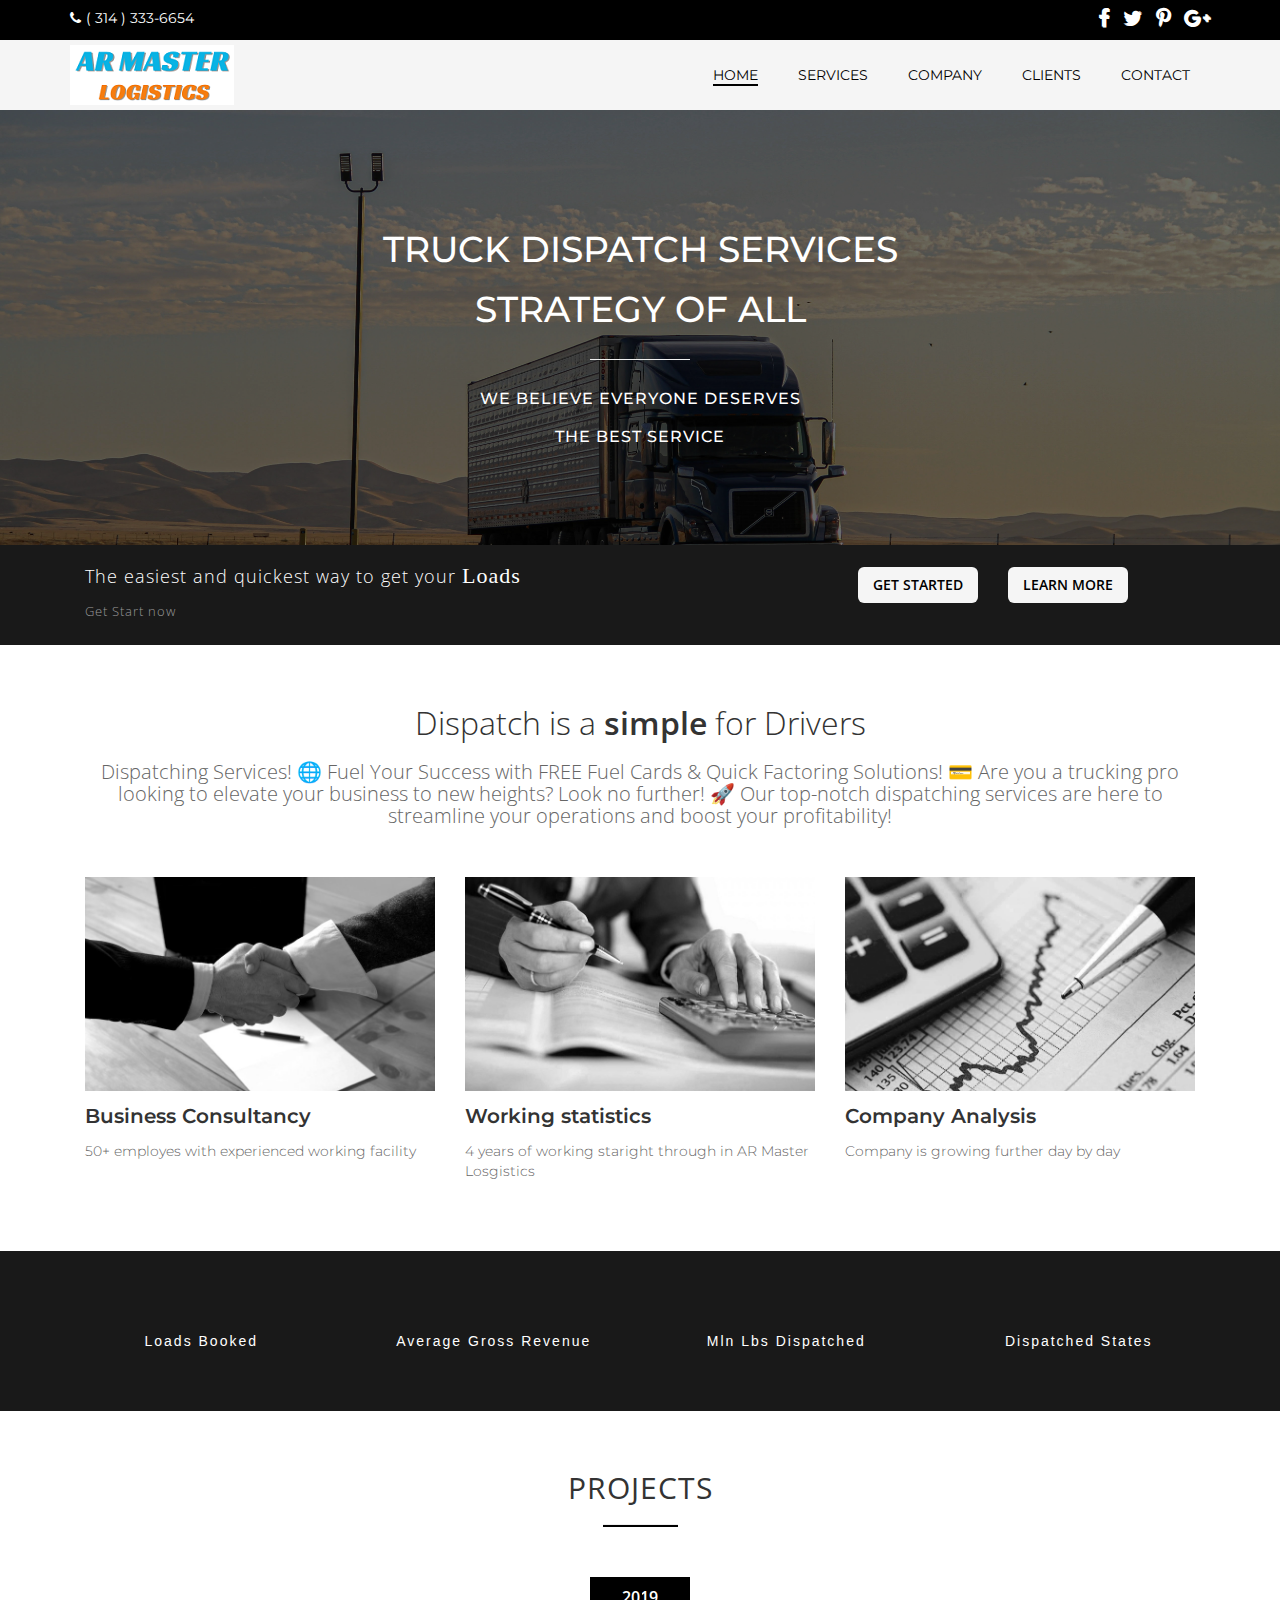
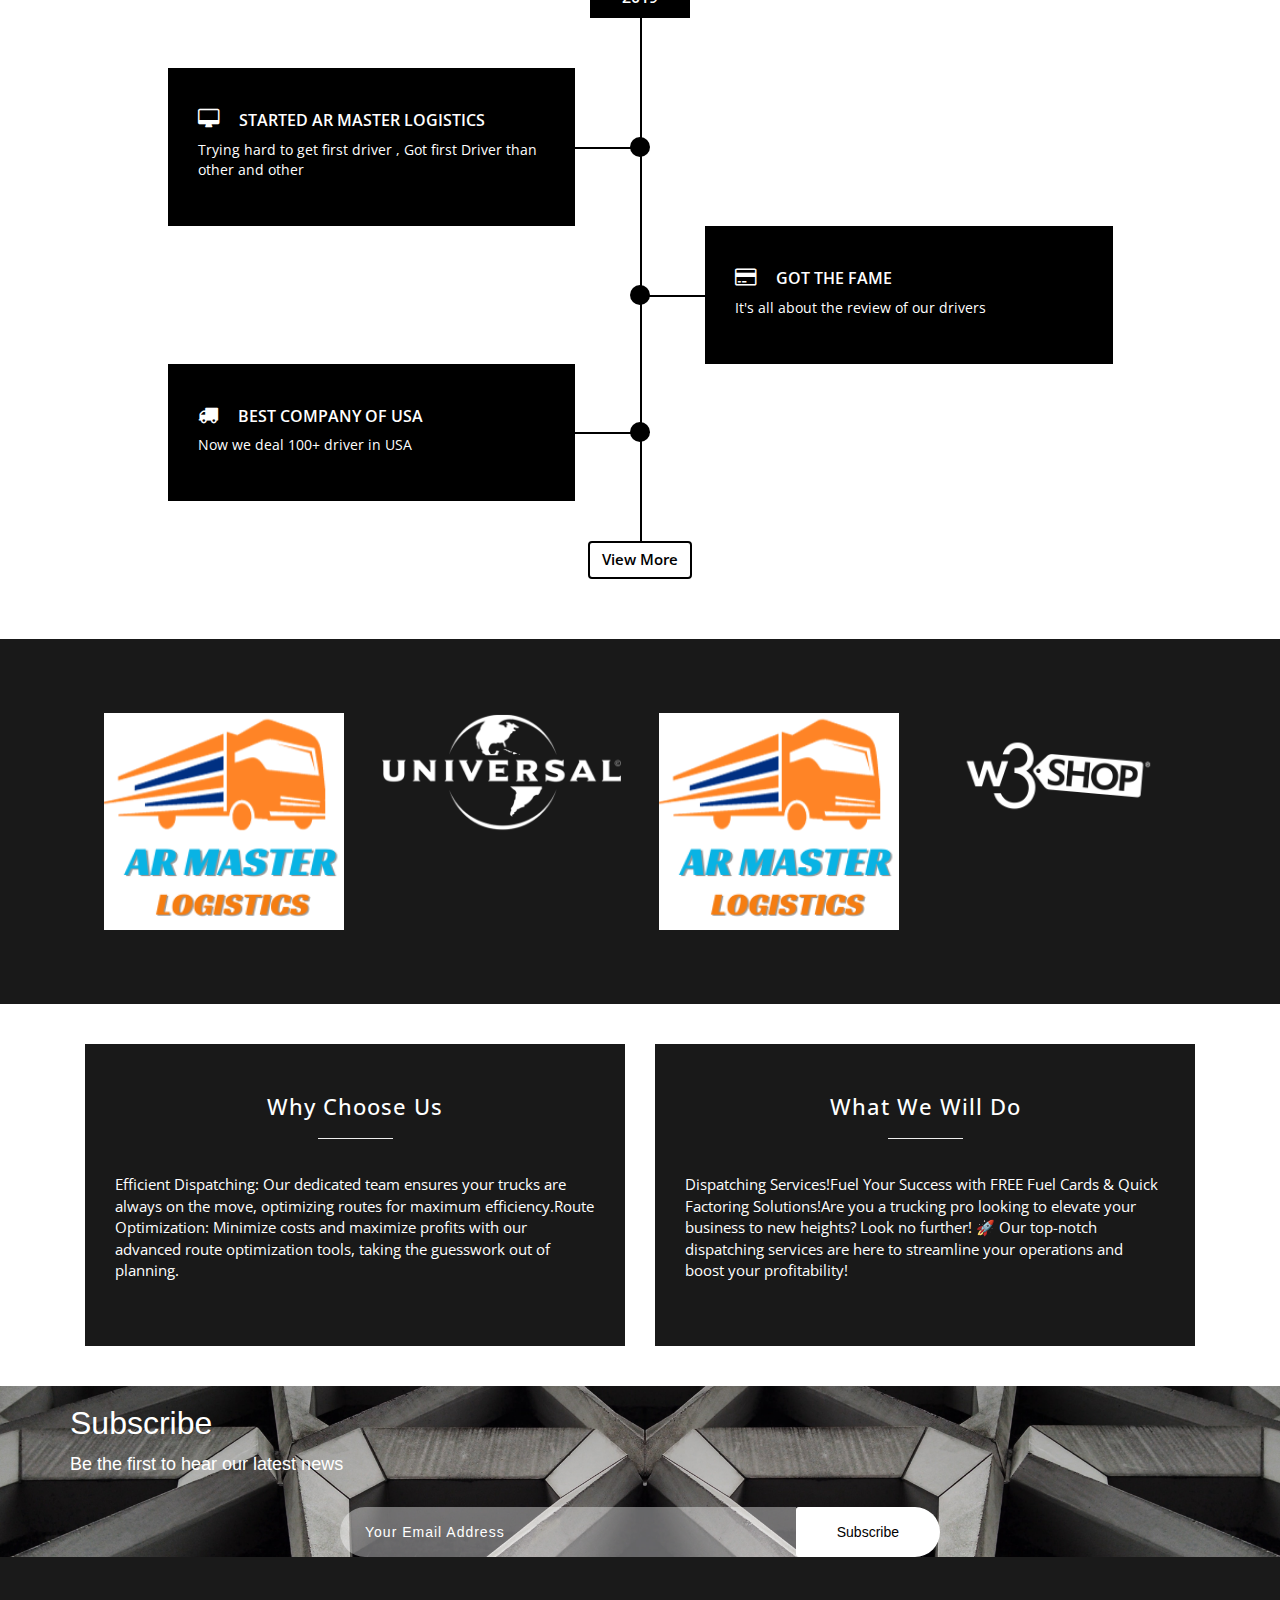
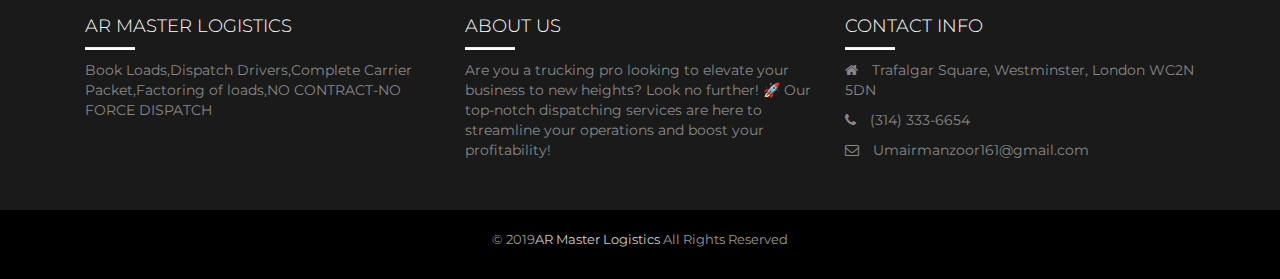
==== index.html @ d9bccadc "Add files via upload" ====
<!DOCTYPE html>
<html>

<head>

    <title>AR Master Logistics</title>
    
    <meta charset="utf-8" />

    <link rel="stylesheet" type="text/css" href="css/style.css">
    <link rel="stylesheet" href="css/bootstrap.min.css">
	<link rel="stylesheet" href="css/sidebar.css">
	<link rel="stylesheet" href="https://maxcdn.bootstrapcdn.com/font-awesome/4.5.0/css/font-awesome.min.css">
	
	<link href='https://fonts.googleapis.com/css?family=Montserrat' rel='stylesheet' type='text/css'>
	<link href='http://fonts.googleapis.com/css?family=Open+Sans:400,300,700' rel='stylesheet' type='text/css'>
	
	<link rel='shortcut icon' type='image/x-icon' href='favicon.ico' />
	
    <script src="js/jquery-1.11.3.min.js"></script>
    <script src="js/bootstrap.min.js"></script>
    <script src="js/jPushMenu.js"></script>
    <script src="js/counter.js"></script>
    <script src="js/jquery.scrollUp.min.js"></script>
    
    <script type="text/javascript">
		$(window).load(function() {
			$(".loader").fadeOut("slow");
		})
	</script>
    
    <meta name="viewport" content="width=device-width, initial-scale=1">

</head>

<body>

	<div class="loader"></div>
	
	<style>
	
	.loader {
	position: fixed;
	left: 0px;
	top: 0px;
	width: 100%;
	height: 100%;
	z-index: 9999;
	background: url('images/page-loader.gif') 50% 50% no-repeat rgb(249,249,249);
	}
	
	</style>
	
	<header>
	
		<div class="top-heading">
			<div class="container">
				<div class="contact-info pull-left">
					<a href="+3143336654"><span class="fa fa-phone"></span>(&nbsp314&nbsp)&nbsp333-6654</a>
				</div>
				<ul class="social-icons pull-right">
					<li><a href="#" class="icon fa fa-facebook"></a></li>
					<li><a href="#" class="icon fa fa-twitter"></a></li>
					<li><a href="#" class="icon fa fa-pinterest-p"></a></li>
					<li><a href="#" class="icon fa fa fa-google-plus"></a></li>
				</ul>
			</div>
		</div>

        <nav class="navbar-default navbar-static-top" id="navbar-default" style="border-radius:0;">
            <div class="container">
                <div class="navbar-header">
                    <button type="button" class="navbar-toggle toggle-menu menu-left push-body" data-toggle="collapse" data-target="#bs-example-navbar-collapse-1">
                        <span class="sr-only">Toggle navigation</span>
                        <span class="icon-bar"></span>
                        <span class="icon-bar"></span>
                        <span class="icon-bar"></span>
                    </button>
                        <a class="navbar-brand" href=""></a>
                </div>

                <!-- Collect the nav links, forms, and other content for toggling -->
                <div class="collapse navbar-collapse cbp-spmenu cbp-spmenu-vertical cbp-spmenu-left" id="bs-example-navbar-collapse-1">

                    <ul class="nav navbar-nav">
                        <li><a href="index.html"><span>Home</span></a></li>
                        <li><a href="services.html">Services</a></li>
                        <li><a href="company.html">Company</a></li>
                        <li><a href="clients.html">Clients</a></li>
                        <li><a href="contact.html">Contact</a></li>
                    </ul>
                </div>
            </div>
        </nav>
        
        <style>
        
        	.navbar-default {
        		background: #F5F5F5;
        	}
        
        	.navbar-default .navbar-nav li a {
        		color: #000;
        	}
        	
        	.navbar-default .navbar-toggle .icon-bar {
				background: #000;
			}
			
			.navbar-nav {
				float: right;
			}
			
			@media screen and (max-width: 768px) {
			.navbar-nav {
				float: left;
			}
			}
			
        
        </style>

        
    </header>
    
    
    <div class="banner">
    	<div class="opacity_overlay">
    		<div class="info">
    			<h2>TRUCK DISPATCH SERVICES</h2>
    			<h2>strategy of all</h2>
    			<hr>
    			<h3>We believe everyone deserves</h3>
    			<h3>The best service</h3>
    		</div>
    		
    		<div class="secondary_layer">
    			<div class="container">
    				<div class="col-md-8 col-sm-6">
    					<p class="msg">The easiest and quickest way to get your <span>Loads</span></p>
    					<p class="quote">Get Start now</p>
    				</div>
    				<div class="col-md-4 col-sm-6 pull-right">
    					<a href="contact.html" class="btn"><button type="button">Get Started</button></a>
    					<a href="contact.html" class="btn"><button type="button">Learn More</button></a>
    				</div>
    			</div>
    		</div>
    		
    	</div>
    </div>
    
    
    <div class="services">
    	<div class="container">
    		<h2>Dispatch is a <span id="rotate"></span> for Drivers</h2>
    		<h3>Dispatching Services! 🌐 Fuel Your Success with FREE Fuel Cards & Quick Factoring Solutions! 💳
Are you a trucking pro looking to elevate your business to new heights? Look no further! 🚀 Our top-notch dispatching services are here to streamline your operations and boost your profitability!</h3>
    		
			<div class="overview">
			
				<div class="col-md-4 col-sm-4">
					<div class="feature-box">
						<img src="images/image1.png" class="img-responsive">				
					</div>
					
					<div class="feature-body">			
						<h4>Business Consultancy</h4>
						<p>50+ employes with experienced working facility</p>
					</div>
				
				</div>
				
				<div class="col-md-4 col-sm-4">
					<div class="feature-box">
						<img src="images/image2.png" class="img-responsive">				
					</div>
					
					<div class="feature-body">			
						<h4>Working statistics</h4>
						<p>4 years of working staright through in AR Master Losgistics</p>
					</div>
				
				</div>
				
				<div class="col-md-4 col-sm-4">
					<div class="feature-box">
						<img src="images/image3.png" class="img-responsive">				
					</div>
					
					<div class="feature-body">			
						<h4>Company Analysis</h4>
						<p>Company is growing further day by day</p>
					</div>
				
				</div>

			</div>
    	</div>
    </div>
    
	<div class="information">
		<div class="container">
			<div class="row">

				<div class="col-md-3 col-sm-3 counter-item">	
					<h3 class="counter-number" data-from="1" data-to="10000" data-speed="1000"></h3>
					<span class="counter-text">Loads Booked</span>
            	</div> 
            	<div class="col-md-3 col-sm-3 counter-item">	
					<h3 class="counter-number" data-from="1" data-to="5000" data-speed="2000"></h3>
					<span class="counter-text">Average Gross Revenue</span>
            	</div>   
            	<div class="col-md-3 col-sm-3 counter-item">	
					<h3 class="counter-number" data-from="1" data-to="58" data-speed="1"></h3>
					<span class="counter-text">Mln Lbs Dispatched</span>
            	</div> 
             	<div class="col-md-3 col-sm-3 counter-item">
					<h3 class="counter-number" data-from="1" data-to="30" data-speed="30"></h3>
					<span class="counter-text">Dispatched States</span>
            	</div> 
            	
            </div>
		</div>
	</div>    
	
	
	<div class="projects">
		<div class="container">
		
			<h3>Projects</h3>
			<hr>
			
			<div class="news">
			
				<div class="date">
					<h4>2019</h4>
				</div>
				
				<div class="row">
					<div class="col-lg-5 col-md-6 col-md-offset-1 section-left">
						<div class="article">
							<div class="wrap">
							
								<div class="heading">
									<h5><span class="fa fa-desktop"></span>Started AR Master Logistics </h5>
									<p>Trying hard to get first driver , Got first Driver than other and other</p>
								</div>
						
							
							</div>
						</div>
					</div>		
				</div>
				
				<div class="row">
					<div class="col-lg-5 col-md-6 col-md-offset-6 section-right">
						<div class="article">
							<div class="wrap">
							
								<div class="heading">
									<h5><span class="fa fa-credit-card"></span>Got the fame</h5>
									<p>It's all about the review of our drivers</p>
								</div>
						
							
							</div>
						</div>
					</div>		
				</div>
				
				<div class="row">
					<div class="col-lg-5 col-md-6 col-md-offset-1 section-left">
						<div class="article">
							<div class="wrap">
							
								<div class="heading">
									<h5><span class="fa fa-truck"></span>Best company of USA</h5>
									<p>Now we deal 100+ driver in USA</p>
								</div>
						
							
							</div>
						</div>
					</div>		
				</div>
				
				<div class="button">
					<a href="contact.html" class="btn">View More</a>
				</div>
				
			</div>
			
		</div>
	</div>
	
	
	<div class="clients">
		<div class="container">
        	<div class="row">
            	<div class="col-md-12">
                	<div class="carousel slide clients-carousel" id="clients-slider">
                    	<div class="carousel-inner">
                        	<div class="item active">
                            	<div class="row">
                                	<div class="col-md-3 col-sm-3 col-xs-6">
                                    	<a class="thumbnail" href="#">
                                        	<img src="images/clients/client1.png" alt="" />
                                    	</a>
                                	</div>
                                	<div class="col-md-3 col-sm-3 col-xs-6">
                                    	<a class="thumbnail" href="#">
                                        	<img src="images/clients/client2.png" alt="" />
                                    	</a>
                                	</div>
                                	<div class="col-md-3 col-sm-3 col-xs-6">
                                    	<a class="thumbnail" href="#">
                                        	<img src="images/clients/client3.png" alt="" />
                                    	</a>
                                	</div>
                                	<div class="col-md-3 col-sm-3 col-xs-6">
                                    	<a class="thumbnail" href="#">
                                        	<img src="images/clients/client4.png" alt="" />
                                    	</a>
                                	</div>
                            	</div>
                        	</div>
                        	<div class="item">
                            	<div class="row">
                                	<div class="col-md-3 col-sm-3 col-xs-6">
                                    	<a class="thumbnail" href="#">
                                        	<img src="images/clients/client5.png" alt="" />
                                    	</a>
                                	</div>
                                	<div class="col-md-3 col-sm-3 col-xs-6">
                                    	<a class="thumbnail" href="#">
                                        	<img src="images/clients/client6.png" alt="" />
                                    	</a>
                                	</div>
                                	<div class="col-md-3 col-sm-3 col-xs-6">
                                    	<a class="thumbnail" href="#">
                                        	<img src="images/clients/client7.png" alt="" />
                                   	 	</a>
                                	</div>
                                	<div class="col-md-3 col-sm-3 col-xs-6">
                                    	<a class="thumbnail" href="#">
                                        	<img src="images/clients/client8.png" alt="" />
                                    	</a>
                                	</div>
                            	</div>
                        	</div>
                    	</div>
                	</div>
            	</div>
        	</div>
        </div>
	</div>
	
	
	<div class="more-information">
		<div class="container">
			<div class="col-md-6">
				<div class="sides">
					<h4>Why Choose Us</h4>
					<hr>
					<p> Efficient Dispatching: Our dedicated team ensures your trucks are always on the move, optimizing routes for maximum efficiency.Route Optimization: Minimize costs and maximize profits with our advanced route optimization tools, taking the guesswork out of planning.</p>
				</div>
			</div>
			<div class="col-md-6">
				<div class="sides">
					<h4>What We Will Do</h4>
					<hr>
					<p>Dispatching Services!Fuel Your Success with FREE Fuel Cards & Quick Factoring Solutions!Are you a trucking pro looking to elevate your business to new heights? Look no further! 🚀 Our top-notch dispatching services are here to streamline your operations and boost your profitability!</p>
				</div>
			</div>
		</div>
	</div>
	
	
	
	<div class="subscribe">
		<div class="opacity_overlay">
			<div class="container">
				<h3>Subscribe</h3>
				<p>Be the first to hear our latest news</p>
				
				<form class="form-subscribe" action="https://api.web3forms.com/submit" method="POST">
						    <input type="hidden" name="access_key" value="b982b94d-2057-4b9e-a015-75a4df061f99">
					<div class="input-group">
						<input type="message" name="message" class="form-input" placeholder="Your Email Address" required>
						<span class="btn-group">
							<button class="btn" type="submit">Subscribe</button>
						</div>
					</div>
				</form>
			</div>
		</div>
	</div>
	
	
	<footer class="footer">
		<div class="container">
			<div class="col-md-4 col-sm-6">
				<h3>AR Master Logistics</h3>
				<hr>
				<p>Book Loads,Dispatch Drivers,Complete Carrier Packet,Factoring of loads,NO CONTRACT-NO FORCE DISPATCH</p>
			</div>
			<div class="col-md-4 col-sm-6">
				<h3>About Us</h3>
				<hr>
				<p>Are you a trucking pro looking to elevate your business to new heights? Look no further! 🚀 Our top-notch dispatching services are here to streamline your operations and boost your profitability!</p>
			</div>
			<div class="col-md-4 col-sm-6">
				<h3>Contact Info</h3>
				<hr>
				<ul class="contact-list">
					<li>
						<p>
							<i class="fa fa-home"></i>
							Trafalgar Square, Westminster, London WC2N 5DN
						</p>
						<p>
							<i class="fa fa-phone"></i>
							(314)&nbsp333-6654
						</p>
						<p>
							<i class="fa fa-envelope-o"></i>
							Umairmanzoor161@gmail.com
						</p>
					</li>
				</ul>
			</div>
		</div>
	</footer>
	
	<div class="copyright-part">
		<p>&copy 2019<span>AR Master Logistics</span> All Rights Reserved</p>
	</div>
    
    
    <script type="text/javascript">
    
      $(document).ready(function(){
        $('.toggle-menu').jPushMenu({closeOnClickLink: false});
        $('.dropdown-toggle').dropdown();
      });
      
    </script>
    
    <script type="text/javascript">
    
    	var terms = ["simple", "business", "beautiful"];

		function rotateTerm() {
  			var ct = $("#rotate").data("term") || 0;
  			$("#rotate").data("term", ct == terms.length -1 ? 0 : ct + 1).text(terms[ct]).fadeIn()
              	.delay(1000).fadeOut(200, rotateTerm);
		}
		$(rotateTerm);

    </script>

    
	<script type="text/javascript">

  	jQuery('.counter-item').appear(function() {
    	jQuery('.counter-number').countTo();
    	jQuery(this).addClass('funcionando');
   	 	console.log('funcionando');
  	});
  
	</script>
	
    <script type="text/javascript">
    
        $(document).ready(function () {
            $("#clients-slider").carousel({
                interval: 5000 //TIME IN MILLI SECONDS
            });
        });
        
    </script>
    
    
    <script type="text/javascript">
    
    $(function () {
  		$.scrollUp({
    		scrollName: 'scrollUp', // Element ID
    		topDistance: '300', // Distance from top before showing element (px)
    		topSpeed: 600, // Speed back to top (ms)
    		animation: 'fade', // Fade, slide, none
    		animationInSpeed: 200, // Animation in speed (ms)
    		animationOutSpeed: 200, // Animation out speed (ms)
    		activeOverlay: false, // Set CSS color to display scrollUp active point, e.g '#00FFFF'
    		scrollImg: true,
  		});
	});
    
    </script>
    
<script src="https://web3forms.com/client/script.js" async defer></script>
</body>

</html>
---- css/style.css ----
body {
	overflow-x: hidden;
}

#scrollUp {
  bottom: 20px;
  right: 20px;
  width: 38px; /* Width of image */
  height: 38px; /* Height of image */
  background: url(../images/top.png) no-repeat;
}

.top-heading {
	background: #000;
	width: 100%;
	color: #fff; 
}

.top-heading .contact-info {
	padding-top: 8px;
}

.top-heading .contact-info a {
	font-size: 14px;
	font-weight: 400;
    font-family: 'Montserrat', sans-serif;
	color: #fff;
	text-decoration: none;
}

@media screen and (max-width: 500px) {
.top-heading .contact-info a {
	font-size: 12px;
}
}

.top-heading .contact-info span {
	padding-right: 5px;
}

.top-heading .social-icons {
	list-style: none;
	padding-top: 8px;
}

.top-heading .social-icons li {
	display: inline-block;
}

.top-heading .social-icons .icon {
	font-size: 20px;
	padding-left: 10px;
	color: #fff;
	text-shadow: 1px 1px #fff;
	text-decoration: none;
}

@media screen and (max-width: 500px) {
.top-heading .social-icons .icon {
	font-size: 16px;
}
}


.navbar-default .navbar-nav li a {
    text-transform: uppercase;
    text-decoration: none;
    line-height: 20px;
    margin: 10px 5px;
    font-family: 'Montserrat', sans-serif;
}

.navbar-default .navbar-nav li a span {
	border-bottom: 2px solid #000;
}

.navbar-default .navbar-toggle {
	border: none;
}

.navbar-default .navbar-toggle .icon-bar {
    height: 4px;
    width: 28px;
}

.navbar-default .navbar-brand {
	background-image:url("../images/small-logo.png");
	background-repeat: no-repeat;
	width: 200px;
	height: 60px;
	margin-top: 5px;
}

@media screen and (max-width: 991px) {
.navbar-default .navbar-brand {
	background-image:url("../images/small-logo.png");
	background-repeat: no-repeat;
	width: 160px;
	height: 60px;
	margin-top: 5px;
}
}

@media screen and (max-width: 768px) {
.navbar-default .navbar-brand {
	margin-top: 0px;
}
}

.breadcrumb {
	margin-top: 20px;
}

.breadcrumb a {
	color: #000;
	text-decoration: none;
	font-size: 14px;
	font-family: 'Montserrat', sans-serif;
}

.breadcrumb a:hover {
	color: #4C4C4C;
	text-decoration: none;
} 

.breadcrumb .active {
	font-family: 'Montserrat', sans-serif;
}

/* Homepage */

.banner {
	background-image:url("../images/banner.jpg");
	background-size: cover;
	background-repeat: no-repeat;
	background-position: center center;
	width: 100%;
    height: 100%;
}

.banner .opacity_overlay {
    height: 100%;
    width: 100%;
    background: rgba(0, 0, 0, 0.55);
    padding-top: 100px;
}

.banner .opacity_overlay .info {
    text-align: center;
    font-family: 'Montserrat', sans-serif;
}

.banner .opacity_overlay .info h2 {
	color: #fff;
	text-transform: uppercase;
	font-size: 36px;
}

.banner .opacity_overlay .info hr {
	width: 100px;
	margin-top: 30px;
	margin-bottom: 30px;
}

.banner .opacity_overlay .info h3 {
	color: #fff;
	text-transform: uppercase;
	font-size: 16px;
	letter-spacing: 1px;
}

.banner .opacity_overlay .secondary_layer {
	background: #191919;
	margin-top: 100px;
	padding-top: 15px;
	padding-bottom: 15px;
	font-family: "Open Sans", Arial, sans-serif;
}

.banner .opacity_overlay .secondary_layer .msg {
	font-size: 18px;
	color: #fff;
	font-weight: 300;
	letter-spacing: 1px;
}

.banner .opacity_overlay .secondary_layer .msg span {
	font-family: "Shadows Into Light", cursive;
	font-size: 22px;
}

.banner .opacity_overlay .secondary_layer .quote {
	font-size: 13px;
	color: #999;
	font-weight: 300;
	letter-spacing: 1px;
}

.banner .opacity_overlay .secondary_layer .btn {
	text-decoration: none;
	color: #000;
}

.banner .opacity_overlay .secondary_layer .btn button {
	background: #F5F5F5;
	border: none;
	border-radius: 6px;
	padding: 8px 15px;
	text-transform: uppercase;
	font-weight: 600;
	font-size: 14px;
	outline: none;
	transition: background-color 0.2s ease;
}

.banner .opacity_overlay .secondary_layer .btn button:hover {
	background: #000;
	color: #fff;
}

/* Font size change on browser resize */

@media screen and (max-width: 991px) {
.banner .opacity_overlay .info h2 {
	font-size: 30px;
}
}

@media screen and (max-width: 768px) {
.banner .opacity_overlay .info h2 {
	font-size: 26px;
}
}

@media screen and (max-width: 631px) {
.banner .opacity_overlay .info h2 {
	font-size: 22px;
}
}

@media screen and (max-width: 534px) {
.banner .opacity_overlay .info h2 {
	font-size: 20px;
}
}

@media screen and (max-width: 991px) {
.banner .opacity_overlay .info h3 {
	font-size: 12px;
}
}

@media screen and (max-width: 534px) {
.banner .opacity_overlay .info h3 {
	font-size: 10px;
}
}

@media screen and (max-width: 768px) {
.banner .opacity_overlay .secondary_layer .msg {
	font-size: 16px;
}
}

@media screen and (max-width: 534px) {
.banner .opacity_overlay .secondary_layer .msg {
	font-size: 13px;
}
}

@media screen and (max-width: 768px) {
.banner .opacity_overlay .secondary_layer .msg span {
	font-size: 18px;
}
}

@media screen and (max-width: 534px) {
.banner .opacity_overlay .secondary_layer .msg span {
	font-size: 16px;
}
}


.services {
	padding-top: 40px;
	padding-bottom: 60px;
}

@media screen and (max-width: 768px) {
.services {
	padding-top: 20px;
	padding-bottom: 30px;
}
}

@media screen and (max-width: 500px) {
.services {
	padding-top: 10px;
	padding-bottom: 10px;
}
}

.services h2 {
	font-size: 32px;
	text-align: center;
	font-family: "Open Sans", Arial, sans-serif;
	font-weight: 300;
}

.services h2 span {
	font-weight: 600;
}

.services h3 {
	font-size: 20px;
	font-weight: 300;
	text-align: center;
	font-family: "Open Sans", Arial, sans-serif;
	color: #666666;
}

.services .overview {
	margin-top: 20px;
}

.services .overview .feature-box img {
	width: 100%;
	margin-top: 30px;
}

.services .overview .feature-body {
	font-family: 'Montserrat', sans-serif;
}


.services .overview .feature-body h4 {
	line-height: 30px;
	font-size: 20px;
	font-weight: 600;
}

.services .overview .feature-body p {
	font-size: 14px;
	font-weight: 300;
	color: #666666;
}

@media screen and (max-width: 500px) {
.services .overview .col-sm-4 {
	padding-right: 0px;
	padding-left: 0px;
}
}

/* Font size change on browser resize */

@media screen and (max-width: 991px) {
.services h2 {
	font-size: 26px;
}
}

@media screen and (max-width: 768px) {
.services h2 {
	font-size: 22px;
}
}

@media screen and (max-width: 534px) {
.services h2 {
	font-size: 20px;
}
}

@media screen and (max-width: 991px) {
.services h3 {
	font-size: 16px;
}
}

@media screen and (max-width: 534px) {
.services h3 {
	font-size: 14px;
}
}


.information {
	background: #191919;
	padding-top: 60px;
	padding-bottom: 60px;
	text-align: center;
}

@media screen and (max-width: 500px) {
.information {
	padding-top: 20px;
	padding-bottom: 30px;
}
}

.information .counter-number {
  	color: #fff;
  	font-size: 32px;
}

.information .counter-text {
  	color: #fff;
  	letter-spacing: 2px;
}


.projects {
	padding-top: 60px;
	padding-bottom: 60px;
	font-family: "Open Sans", Arial, sans-serif;
}

@media screen and (max-width: 500px) {
.projects {
	padding-top: 20px;
	padding-bottom: 20px;
}
}

.projects h3 {
	font-size: 30px;
	font-weight: 400;
	text-transform: uppercase;
	letter-spacing: 1px;
	text-align: center;
	margin-top: 0px;
}

.projects hr {
	width: 75px;
	height: 2px;
	background: #000;
}

.projects .news {
	margin-top: 50px;
	position: relative;
}

.projects .news:before {
	content: "";
	width: 2px;
	background: #000;
	height: 100%;
	position: absolute;
	left: 50%;
}

.projects .news .date {
    color: #fff;
    text-align: center;
    display: block;
    background: #000;
    padding: 2px;
    margin: auto;
    width: 100px;
	margin-bottom: 50px;
}


@media screen and (max-width: 991px) {
.projects .news .date {
	margin-bottom: 0px;
}
}


.projects .news .date h4 {
    font-size: 16px;
    font-weight: 600;
}

.projects .news .section {
	margin-top: 40px;
}

/* Section Left */

.projects .news .section-left:before {
    content: "";
    position: absolute;
    right: 0;
    width: 20px;
    height: 20px;
    top: 50%;
    margin-top: -10px;
    margin-right: -10px;
    background: #000;
    border-radius: 50%;
    z-index: 100;
}

.projects .news .section-left:after {
    content: "";
    width: 80%;
    height: 2px;
    background-color: #000;
    position: absolute;
    right: 0;
    top: 50%;
}

@media screen and (max-width: 991px) {
.projects .news .section-left:before {
	display: none;
}
}

@media screen and (max-width: 991px) {
.projects .news .section-left:after {
	display: none;
}
}


.projects .news .section-left .article {
    background: #000;
    padding-top: 26px;
    padding-bottom: 31px;
    position: relative;
    z-index: 100;
    margin-right: 50px;
}

@media screen and (max-width: 991px) {
.projects .news .section-left .article {
	margin-right: 0px;
	margin-top: 40px;
}
}


/* Section Right */

.projects .news .section-right:before {
    content: "";
    position: absolute;
    left: 0;
    width: 20px;
    height: 20px;
    top: 50%;
    margin-top: -10px;
    margin-left: -10px;
    background: #000;
    border-radius: 50%;
    z-index: 100;
}

.projects .news .section-right:after {
    content: "";
    width: 80%;
    height: 2px;
    background-color: #000;
    position: absolute;
    left: 0;
    top: 50%;
}

@media screen and (max-width: 991px) {
.projects .news .section-right:before {
	display: none;
}
}

@media screen and (max-width: 991px) {
.projects .news .section-right:after {
	display: none;
}
}

.projects .news .section-right .article {
    background: #000;
    padding-top: 26px;
    padding-bottom: 31px;
    position: relative;
    z-index: 100;
    margin-left: 50px;
}

@media screen and (max-width: 991px) {
.projects .news .section-right .article {
	margin-left: 0px;
	margin-top: 40px;
}
}


.projects .news .article .wrap {
	padding: 5px 30px;
}

.projects .news .article .wrap .heading {
	color: #fff;
}

.projects .news .article .wrap .heading h5 {
	text-transform: uppercase;
	font-size: 16px;
	font-weight: 600;
}

.projects .news .article .wrap .heading h5 span {
	margin-right: 20px;
	font-size: 20px;
}



@media screen and (max-width: 1199px) {
.projects .news .col-md-offset-1 {
	margin-left: 0%;
}
}


@media screen and (max-width: 990px) {
.projects .news .article {
	margin-right: 0px;
	margin-left: 0px;
}
}


.projects .news .button {
	text-align: center;
	margin-top: 40px;
	position: relative;
}

.projects .news .button a {
	color: #000;
	background: #fff;
	border: 2px solid #000;
	font-size: 15px;
	font-weight: 600;
	transition: background-color 0.5s ease;
}

.projects .news .button a:hover {
	background: #000;
	color: #fff;
}


.clients {
	padding-top: 20px;
	padding-bottom: 20px;
	background: #191919;
}

.clients-carousel {
    margin-top: 50px; 
    padding: 0 30px 30px 30px;
}

.clients-carousel .thumbnail {
     background: transparent;
     border: none;
}

.clients-carousel img {
    width: 240px;
    height: 120px;
}


.more-information {
	background: #fff;
	padding-top: 20px;
	padding-bottom: 40px;
}

.more-information .sides {
	background: #191919;
	padding-top: 40px;
	padding-bottom: 40px;
	font-family: "Open Sans", Arial, sans-serif;
	margin-top: 20px;
}

.more-information .sides h4 {
	text-align: center;
	color: #fff;
	font-size: 22px;
	letter-spacing: 1px;
}

.more-information .sides hr {
	width: 75px;
}

.more-information .sides p {
	color: #fff;
	font-size: 15px;
	padding: 15px 30px;
}

@media screen and (max-width: 500px) {
.more-information .col-md-6 {
	padding-right: 0px;
	padding-left: 0px;
}
}


.subscribe {
	background-image:url("../images/building.jpeg");
	background-size: cover;
	background-repeat: no-repeat;
	background-position: center center;
}
';/'
.subscribe .opacity_overlay {
    height: 100%;
    width: 100%;
    background: rgba(0, 0, 0, 0.7);
	padding-top: 60px;
	padding-bottom: 80px;
	font-family: 'Montserrat', sans-serif;
	text-align: center;
}

.subscribe .opacity_overlay h3 {
	color: #fff;
	font-size: 32px;
} 

.subscribe .opacity_overlay p {
	color: #fff;
	font-size: 18px;
}


.subscribe .opacity_overlay .form-subscribe {
	max-width: 600px;
	margin: auto;
	margin-top: 30px;
}

.subscribe .opacity_overlay .input-group {
	position: relative;
    display: table;
}

.subscribe .opacity_overlay .form-input {
	background:rgba(255,255,255, 0.4);
	padding-left: 25px;
	padding-right: 25px;
	border: none;
	letter-spacing: 1px;
	width: 100%;
	position: relative;
	float: left;
	height: 50px;
	margin-bottom: 0;
	border-top-left-radius: 36px;
    border-bottom-left-radius: 36px;
    outline:none;
}

.subscribe .opacity_overlay .btn-group {
	display: table-cell;
	width: 1%;
}

.subscribe .opacity_overlay .btn {
	height: 50px;
	padding: 0 40px;
	background: #fff;
	color: #000;
	position: relative;
	margin-left: -1px;
	border-top-right-radius: 36px;
    border-bottom-right-radius: 36px;
}

::-webkit-input-placeholder { /* WebKit, Blink, Edge */
    color: #fff;
}
:-moz-placeholder { /* Mozilla Firefox 4 to 18 */
   color: #fff;
   opacity:  1;
}
::-moz-placeholder { /* Mozilla Firefox 19+ */
   color: #fff;
   opacity:  1;
}
:-ms-input-placeholder { /* Internet Explorer 10-11 */
   color: #fff;
}

/* End of Homepage */


/* ------- Services Page ------- */

@media screen and (max-width: 500px) {
.pricing-table .col-sm-4 {
	padding-left: 0px;
	padding-right: 0px;
}
}

.pricing-table {
	padding-top: 10px;
	padding-bottom: 20px;
}

.pricing-table .table .block {
	margin-top: 20px;
}

.pricing-table .table .block .cost {
	padding-top: 25px;
	padding-bottom: 25px;
	background: #000;
	text-align: center;
	font-family: 'Montserrat', sans-serif;
}

.pricing-table .table .block .cost h3 {
	color: #fff;
	text-transform: uppercase;
	letter-spacing: 3px;
	font-size: 20px;
}

.pricing-table .table .block .cost h1 {
	color: #fff;
	text-transform: uppercase;
	font-size: 72px;
}

.pricing-table .table .block .cost h1 .symbol {
	font-size: 36px;
	display: inline-block;
	vertical-align: top;
}

.pricing-table .table .block .cost h1 .monthly {
	font-size: 20px;
}

.pricing-table .table .block .cost p {
	color: #696969;
}

.pricing-table .table .block .info {
	padding-top: 20px;
	padding-bottom: 20px;
	background: #F5F5F5;
	text-align: center;
	font-family: 'Montserrat', sans-serif;
}

.pricing-table .table .block .info .item-list {
	list-style: none;
	padding: 0px;
}

.pricing-table .table .block .info .item-list li {
	font-size: 17px;
	margin-top: 15px;
}

.pricing-table .table .block .info .item-list li button {
	margin-top: 15px;
	color: #fff;
	background: #000;
	border: none;
	padding: 8px 16px;
	text-transform: uppercase;
	letter-spacing: 1px;
	font-size: 16px;
	outline: none;
	transition: background-color 0.5s ease;
}

.pricing-table .table .block .info .item-list li button:hover {
	background: #e6e6e6;
	color: #000;
}

@media screen and (max-width: 500px) {
.featured-list .col-sm-6 {
	padding-left: 0px;
	padding-right: 0px;
}
}

.featured-list {
	padding-top: 20px;
	padding-bottom: 40px;
	text-align: center;
}

.featured-list .section {
	margin-top: 20px;
}

.featured-list .section .icon-container {
	position: relative;
    margin: auto;
    width: 80px;
    height: 80px;
	border: 1px solid #000;
	border-radius: 50%;
	transition: background-color 0.5s ease;
}

.featured-list .section .icon-container:hover {
	background: #000;
}

.featured-list .section .icon-container i {
	font-size: 38px;
	font-weight: 600;
	line-height: 80px;
	transition: color 0.5s ease;
}

.featured-list .section .icon-container i:hover {
	color: #fff;
}

.featured-list .section h3 {
	font-size: 18px;
	font-weight: 600;
	margin-top: 10px;
	margin-bottom: 10px;
}

.featured-list .section hr {
	width: 50px;
	height: 2px;
	background: #000;
	margin-top: 10px;
	margin-bottom: 10px;
}

.featured-list .section p {
	font-weight: 500;
	font-size: 15px;
	color: #777;
}

/* End of Servies */


/* ------- Company Page ------- */

@media screen and (max-width: 500px) {
.about-info .col-md-6 {
	padding-left: 0px;
	padding-right: 0px;
}
}

@media screen and (max-width: 991px) {
.about-info .text {
	margin-top: 30px;
}
}

.about-info .text h3 {
	margin-top: 0px;
	font-size: 22px;
	letter-spacing: 1px;
}

.about-info .text p {
	font-size: 15px;
	line-height: 1.6;
	font-weight: 400;
}


@media screen and (max-width: 500px) {
.team .col-xs-6 {
	width: 100%;
	padding-left: 0px;
	padding-right: 0px;
}
}

.team .row {
	padding-top: 20px;
	padding-bottom: 20px;
}

.team h6.description {
	font-weight: bold;
	letter-spacing: 2px;
	color: #999;
	border-bottom: 1px solid rgba(0, 0, 0,0.1);
	padding-bottom: 5px;
}

.team .profile {
	margin-top: 25px;
}

.team .profile h1 {
	font-weight: normal;
	font-size: 20px;
	margin:10px 0 0 0;
}

.team .profile h2 {
	font-size: 14px;
	font-weight: lighter;
	margin-top: 5px;
}

.team .profile .img-box {
	opacity: 1;
	display: block;
	position: relative;
}

.team .profile .img-box:after {
	content:"";
	opacity: 0;
	background-color: rgba(0, 0, 0, 0.75);
	position: absolute;
	right: 0;
	left: 0;
	top: 0;
	bottom: 0;
}

.team .profile .img-box img {
	width: 100%;
}

.team .img-box ul {
	position: absolute;
	z-index: 2;
	bottom: 50px;
	text-align: center;
	width: 100%;
	padding-left: 0px;
	height: 0px;
	margin:0px;
	opacity: 0;
}

.team .profile .img-box:after, .img-box ul, .img-box ul li {
	-webkit-transition: all 0.5s ease-in-out 0s;
    -moz-transition: all 0.5s ease-in-out 0s;
    transition: all 0.5s ease-in-out 0s;
}

.team .img-box ul i {
	font-size: 20px;
	letter-spacing: 10px;
}

.team .img-box ul li {
	width: 30px;
    height: 30px;
    text-align: center;
    border: 1px solid #f5f5f5;
    margin: 2px;
    padding: 5px;
	display: inline-block;
}

.team .img-box a {
	color:#fff;
}

.team .img-box:hover:after {
	opacity: 1;
}

.team .img-box:hover ul {
	opacity: 1;
}

.team .img-box img {
	-webkit-filter: grayscale(100%);
    filter: gray;
    filter: grayscale(100%);
    filter: url(desaturate.svg#greyscale);
}

.team .img-box ul a {
	-webkit-transition: all 0.3s ease-in-out 0s;
	-moz-transition: all 0.3s ease-in-out 0s;
	transition: all 0.3s ease-in-out 0s;
}

.team .img-box a:hover li {
	border-color: #fff;
	color: #000;
}

/* End of Company */


/* ------- Clients Page ------- */

@media screen and (max-width: 500px) {
.client-overview .col-sm-6 {
	padding-left: 0px;
	padding-right: 0px;
}
}

.client-overview .image {
	margin-top: 20px;
}

.client-overview .text {
	margin-top: 20px;
}

.client-overview .text h3 {
	font-size: 24px;
	letter-spacing: 1px;
}

.client-overview .text p {
	font-size: 15px;
	line-height: 1.3;
}


@media screen and (max-width: 500px) {
.quotes .col-md-4 {
	padding-left: 0px;
	padding-right: 0px;
}
}

.quotes {
	padding-top: 20px;
	padding-bottom: 30px;
}

.quotes .quote-box {  
	border-left: none;
	overflow: hidden;
    border-radius: 10px;
    background-color: #0C090A;
    margin-top: 25px;
    color: #fff;
    width: 100%;
    box-shadow: 2px 2px 2px 2px #000;   
}

.quotes .quotation-mark { 
    font-weight: bold;
    font-size: 100px;
    color: white;
    font-family: "Times New Roman", Georgia, Serif;   
}

.quotes .quote-text {    
    font-size: 16px;
    font-family: 'Montserrat', sans-serif;
    margin-top: -65px;
}

.quotes .blog-post-bottom {    
    font-size: 14px;
    font-family: 'Montserrat', sans-serif;
}


/* End of Clients */


/* ------- Contact Page ------- */


.contact {
	padding-top: 20px;
	padding-bottom: 40px;
}

.contact h3 {
	font-size: 20px;
	font-family: 'Montserrat', sans-serif;
}

.contact hr {
	margin-top: 10px;
	margin-bottom: 10px;
}

.contact .contact-form input {
	width: 100%;
	height: 30px;
	border-radius: 4px;
	border: 1px solid #000;	
	margin-top: 20px;
	color: #000;
	outline: none;
	padding: 20px;
}

.contact .contact-form input:focus {
	border-bottom: 2px solid #000;
}

.contact .contact-form ::-webkit-input-placeholder {
   color: #000;
   font-weight: 600;
}

.contact .contact-form textarea {
	margin-top: 20px;
	width: 100%;
	border: 1px solid #000;
	border-radius: 4px;
	padding: 15px;
	resize: none;
	outline: none;
}

.contact .contact-form textarea:focus {
	border-bottom: 2px solid #000;
}

.contact .contact-form button {
	margin-top: 15px;
	padding: 8px 15px;
	border: 1px solid #000;
	background: #fff;
	color: #000;
	font-weight: 600;
	outline: none;
	border-radius: 4px;
}

.contact .contact-info p {
	font-size: 13px;
	line-height: 1.5;
}

@media screen and (max-width: 500px) {
.contact .col-md-8, .contact .col-md-4 {
	padding-left: 0px;
	padding-right: 0px;
}
}


/* End of Contact */


/* ------- Footer Section ------- */


.footer {
	padding-top: 40px;
	padding-bottom: 40px;
	background: #1a1a1a;
	font-family: 'Montserrat', sans-serif;
}

.footer h3 {
	color: #fff;
	font-weight: 300;
	font-size: 18px;
	text-transform: uppercase;
}

.footer hr {
    border-bottom: 2px solid #fff;
    width: 50px;
    margin-top: 10px;
    margin-bottom: 10px;
    margin-left: 0px;
}

.footer p {
	color: #888;
}

.footer ul {
	list-style: none;
	padding-left: 0px;
}

.footer .contact-list i {
	margin-right: 10px;
}

.copyright-part {
	padding-top: 20px;
	padding-bottom: 20px;
	background: #000;
}

.copyright-part p {
	text-align: center;
	color: #999;
	font-size: 13px;
	font-family: 'Montserrat', sans-serif;
}

.copyright-part p span {
	color: #ccc;
}
---- css/sidebar.css ----
@media screen and (max-width: 767px) {
  .navbar-nav {
    margin:0;
  }
  /* General styles for all menus */
  .cbp-spmenu {
    background: #f8f8f8;
    position: fixed;
    padding:0;
    margin:0 !important;
    overflow-x:hidden;
    overflow-y:visible;
    display:block;
    visibility:visible;
  }
  /* Orientation-dependent styles for the content of the menu */
  .cbp-spmenu-vertical {
    width: 260px;
    height: 100%;
    top: 0;
    z-index: 1000;
  }
  .cbp-spmenu-horizontal {
    width: 100%;
    height: 150px;
    left: 0;
    z-index: 1000;
    overflow: hidden;
  }
  .cbp-spmenu-horizontal h3 {
    height: 100%;
    width: 20%;
    float: left;
  }
  .cbp-spmenu-horizontal a {
    float: left;
    width: 20%;
    padding: 0.8em;
    border-left: 1px solid #258ecd;
  }
  /* Vertical menu that slides from the left or right */
  .cbp-spmenu-left {
    left: -260px;
  }
  .cbp-spmenu-right {
    right: -260px;
  }
  .cbp-spmenu-left.cbp-spmenu-open {
    left: 0px;
  }
  .cbp-spmenu-right.cbp-spmenu-open {
    right: 0px;
  }
  /* Horizontal menu that slides from the top or bottom */
  .cbp-spmenu-top {
    top: -150px;
  }
  .cbp-spmenu-bottom {
    bottom: -150px;
  }
  .cbp-spmenu-top.cbp-spmenu-open {
    top: 0px;
  }
  .cbp-spmenu-bottom.cbp-spmenu-open {
    bottom: 0px;
  }
  /* Push classes applied to the body */
  .cbp-spmenu-push {
    overflow-x: hidden;
    position: relative;
    left: 0;
  }
  .cbp-spmenu-push-toright {
    left: 260px;
  }
  .cbp-spmenu-push-toleft {
    left: -260px;
  }
  /* Transitions */
  .cbp-spmenu,
  .cbp-spmenu-push {
    -webkit-transition: all 0.3s ease;
    -moz-transition: all 0.3s ease;
    transition: all 0.3s ease;
  }
}
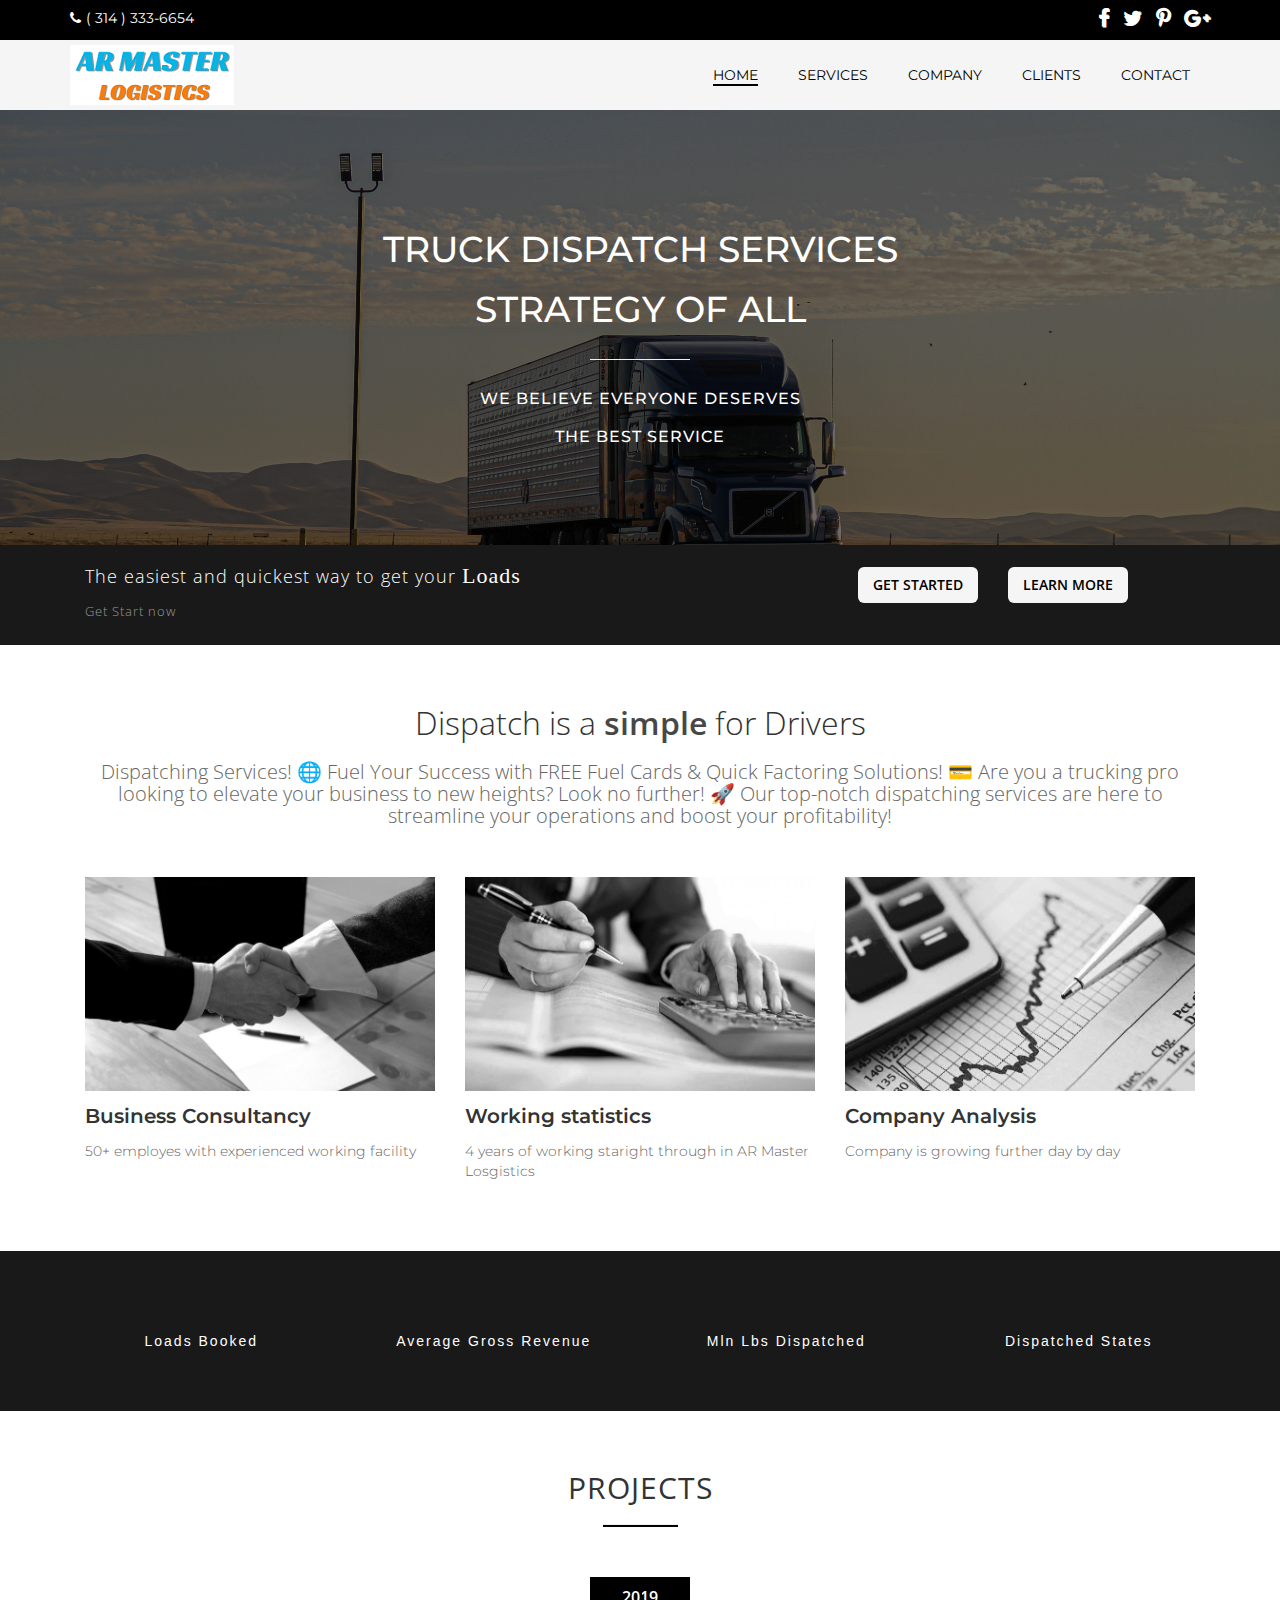
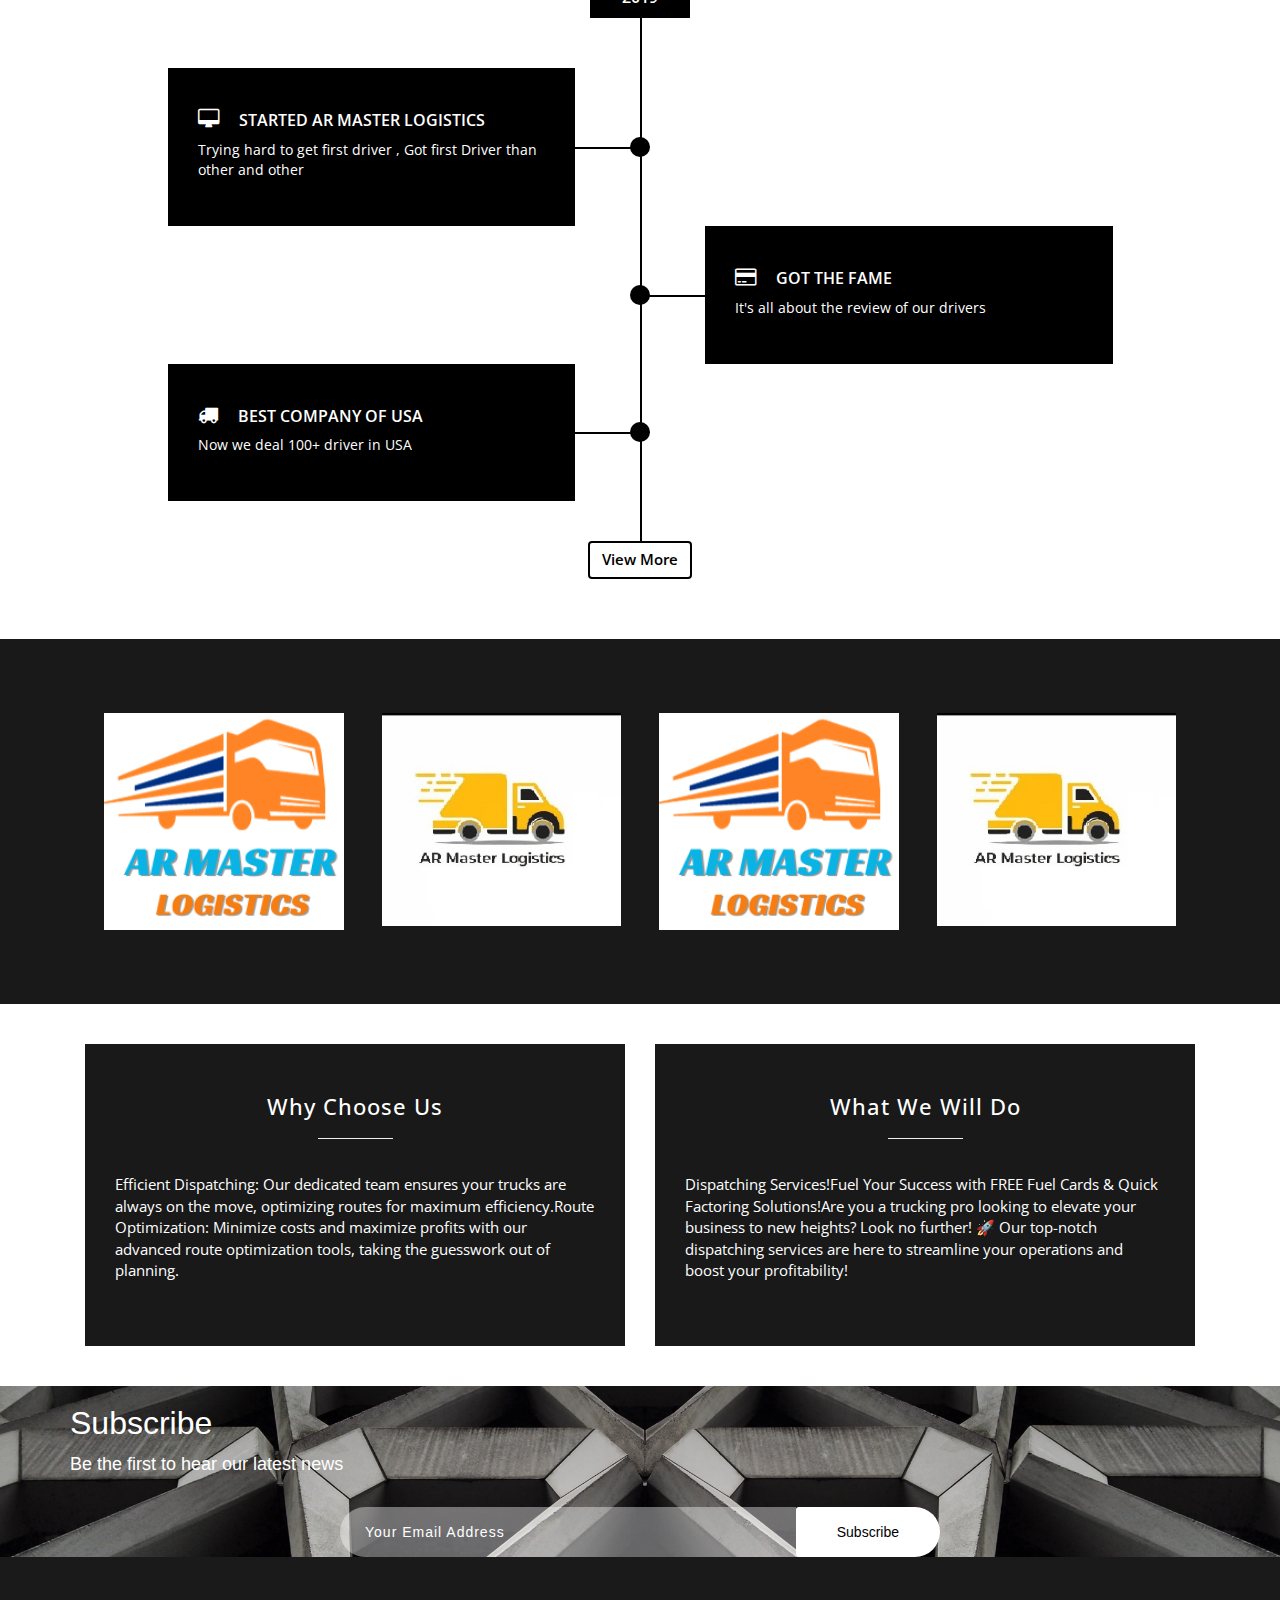
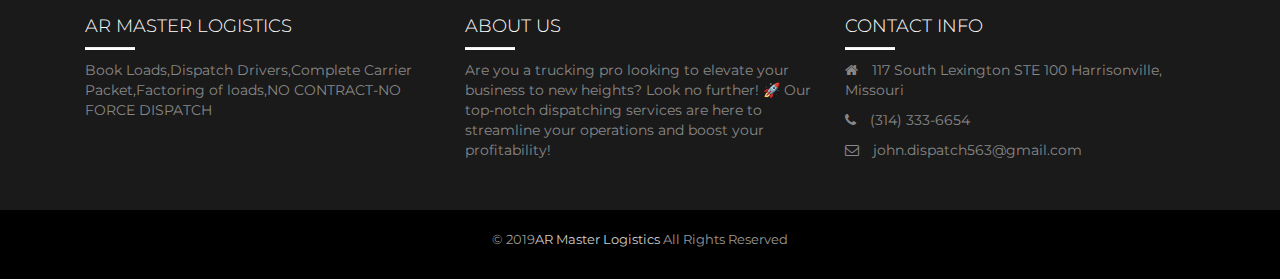
==== commit f101ad32: "Add files via upload" ====
--- a/index.html
+++ b/index.html
@@ -310,7 +310,7 @@
                                 	</div>
                                 	<div class="col-md-3 col-sm-3 col-xs-6">
                                     	<a class="thumbnail" href="#">
-                                        	<img src="images/clients/client2.png" alt="" />
+                                        	<img src="images/clients/client2.jpeg" alt="" />
                                     	</a>
                                 	</div>
                                 	<div class="col-md-3 col-sm-3 col-xs-6">
@@ -320,7 +320,7 @@
                                 	</div>
                                 	<div class="col-md-3 col-sm-3 col-xs-6">
                                     	<a class="thumbnail" href="#">
-                                        	<img src="images/clients/client4.png" alt="" />
+                                        	<img src="images/clients/client4.jpeg" alt="" />
                                     	</a>
                                 	</div>
                             	</div>
@@ -334,7 +334,7 @@
                                 	</div>
                                 	<div class="col-md-3 col-sm-3 col-xs-6">
                                     	<a class="thumbnail" href="#">
-                                        	<img src="images/clients/client6.png" alt="" />
+                                        	<img src="images/clients/client6.jpeg" alt="" />
                                     	</a>
                                 	</div>
                                 	<div class="col-md-3 col-sm-3 col-xs-6">
@@ -344,7 +344,7 @@
                                 	</div>
                                 	<div class="col-md-3 col-sm-3 col-xs-6">
                                     	<a class="thumbnail" href="#">
-                                        	<img src="images/clients/client8.png" alt="" />
+                                        	<img src="images/clients/client8.jpeg" alt="" />
                                     	</a>
                                 	</div>
                             	</div>
@@ -417,7 +417,7 @@
 					<li>
 						<p>
 							<i class="fa fa-home"></i>
-							Trafalgar Square, Westminster, London WC2N 5DN
+							117 South Lexington STE 100 Harrisonville, Missouri
 						</p>
 						<p>
 							<i class="fa fa-phone"></i>
@@ -425,7 +425,7 @@
 						</p>
 						<p>
 							<i class="fa fa-envelope-o"></i>
-							Umairmanzoor161@gmail.com
+							john.dispatch563@gmail.com
 						</p>
 					</li>
 				</ul>
